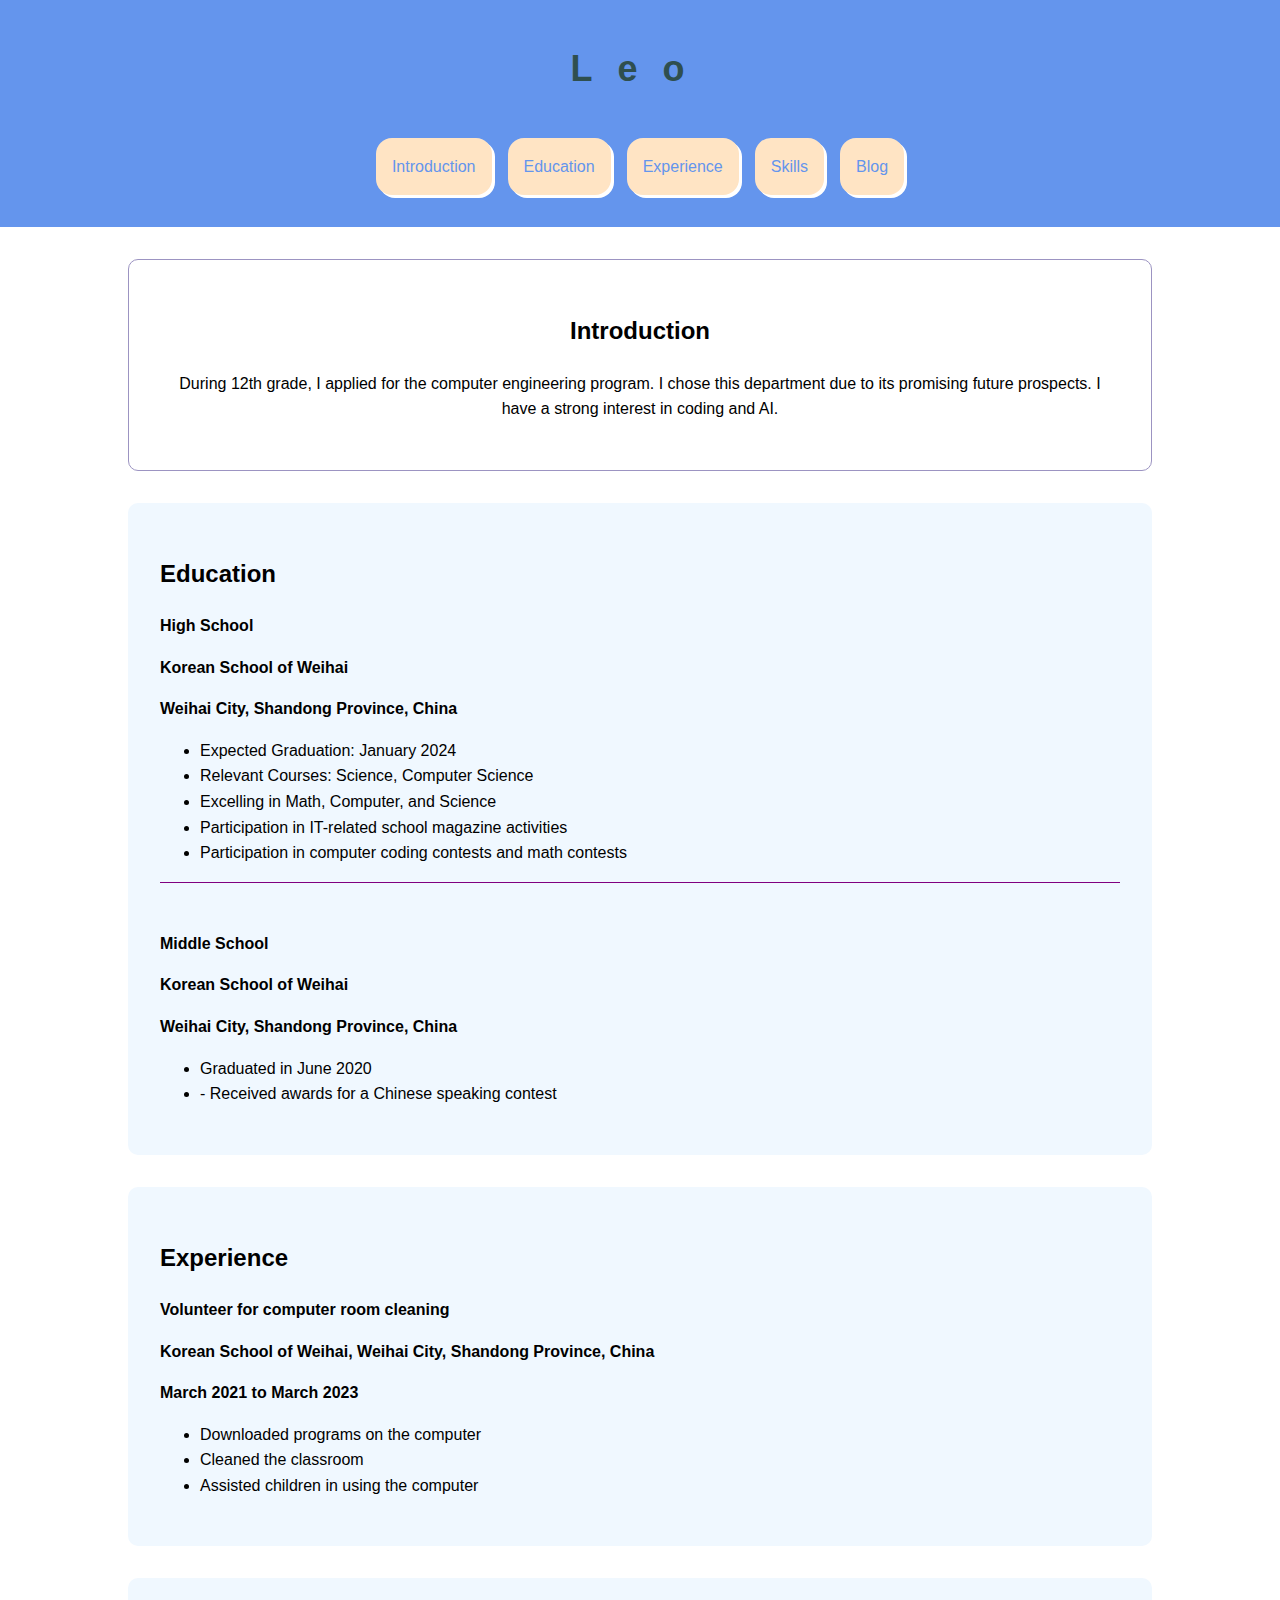
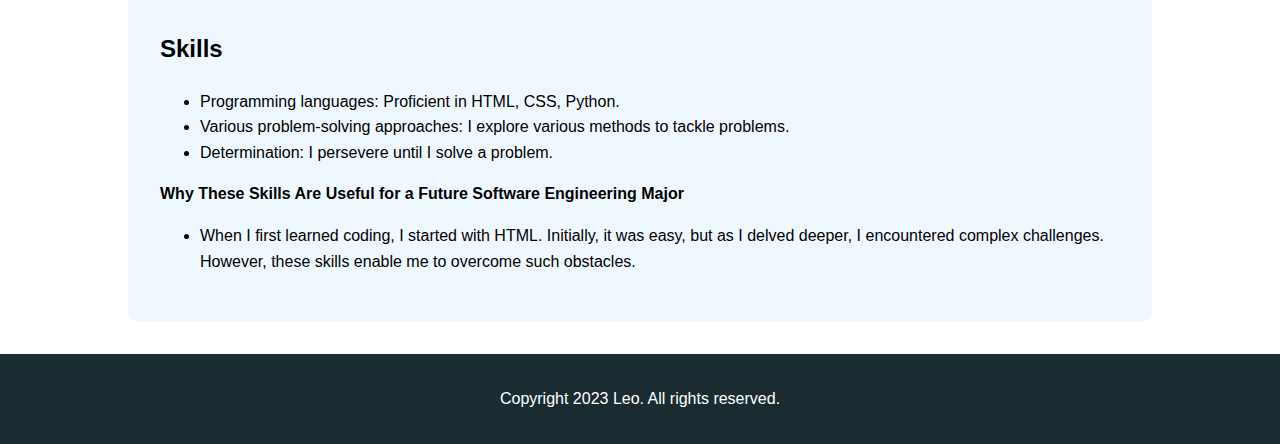
==== index.html @ bc9a7d49 "Initial commit." ====
<!DOCTYPE html>
<html>

<head>
    <meta name="description" content="My personal website.">
    <meta name="author" content="Leo">
    <title>Leo</title>
    <link rel="stylesheet" type="text/css" href="styles.css">
</head>

<body>
    <header>
        <h1>Leo</h1>
        <nav>
            <a href="#introduction">Introduction</a>
            <a href="#education">Education</a>
            <a href="#experience">Experience</a>
            <a href="#skills">Skills</a>
            <a href="blog.html">Blog</a>
        </nav>
    </header>

    <main>
        <section id="introduction" class="introduction">
            <h2>Introduction</h2>
            <p>During 12th grade, I applied for the computer engineering program. I chose this department due to its promising future prospects. I have a strong interest in coding and AI.</p>
        </section>

        <section id="education" class="regular-block">
            <h2>Education</h2>
            <div class="information first">
                <p><b>High School</b></p>
                <p><b>Korean School of Weihai</b></p>
                <p><b>Weihai City, Shandong Province, China</b></p>
                <ul>
                    <li>Expected Graduation: January 2024</li>
                    <li>Relevant Courses: Science, Computer Science</li>
                    <li>Excelling in Math, Computer, and Science</li>
                    <li>Participation in IT-related school magazine activities</li>
                    <li>Participation in computer coding contests and math contests</li>
                </ul>
            </div>

            <div class="information last">
                <p><b>Middle School</b></p>
                <p><b>Korean School of Weihai</b></p>
                <p><b>Weihai City, Shandong Province, China</b></p>
                <ul>
                    <li>Graduated in June 2020</li>
                    <li>- Received awards for a Chinese speaking contest</li>
                </ul>
            </div>
        </section>

        <section id="experience" class="regular-block">
            <h2>Experience</h2>
            <div class="information">
                <p><b>Volunteer for computer room cleaning</b></p>
                <p><b>Korean School of Weihai, Weihai City, Shandong Province, China</b></p>
                <p><b>March 2021 to March 2023</b></p>
                <ul>
                    <li>Downloaded programs on the computer</li>
                    <li>Cleaned the classroom</li>
                    <li>Assisted children in using the computer</li>
                </ul>
            </div>
        </section>

        <section id="skills" class="regular-block">
            <h2>Skills</h2>
            <ul>
                <li>Programming languages: Proficient in HTML, CSS, Python.</li>
                <li>Various problem-solving approaches: I explore various methods to tackle problems.</li>
                <li>Determination: I persevere until I solve a problem.</li>
            </ul>
            <p><b>Why These Skills Are Useful for a Future Software Engineering Major</b></p>
            <ul>
                <li>When I first learned coding, I started with HTML. Initially, it was easy, but as I delved deeper, I encountered complex challenges. However, these skills enable me to overcome such obstacles.</li>
            </ul>
        </section>
    </main>
    <footer>
        <p>Copyright 2023 Leo. All rights reserved.</p>
    </footer>
</body>

</html>
---- styles.css ----
@font-face {
    font-family: 'BPreplay';
    src: local('BPreplay'), url('BPreplay.otf') format('opentype');
}

@font-face {
    font-family: 'quicksand';
    src: local('quicksand'), url('quicksand.otf') format('opentype');
}

body {
    font-family: 'quicksand', Arial, sans-serif;
    font-size: 16px;
    line-height: 1.6;
    margin: 0;
    padding: 0;
}

h1 {
    font-family: 'BPreplay', Arial, sans-serif;
    font-size: 36px;
    letter-spacing: 25px;
}

h2 {
    font-family: 'BPreplay', Arial, sans-serif;
    font-size: 24px;
}

header {
    background-color: cornflowerblue;
    color: darkslategrey;
    text-align: center;
    padding: 1rem 0;
}

nav {
    display: flex;
    justify-content: center;
    gap: 1rem;
    padding: 1rem 0;
}

nav a {
    background-color: bisque;
    padding: 1rem;
    border-radius: 1rem;
    color: cornflowerblue;
    text-decoration: none;
    box-shadow: 3px 3px 0 #ffffff;
}

nav a:hover {
    background: #ffffff;
    color: azure;
    box-shadow: 3px 3px 0 #1a2c32;
}

main {
    margin: 0 auto;
    width: 80%;
}

footer {
    background-color: #1a2c32;
    color: #ffffff;
    text-align: center;
    padding: 1rem 0;
}

.introduction {
    border: 1px solid #9C94C2;
    border-radius: 10px;
    padding: 2rem;
    text-align: center;
    background-color: white;
    margin: 2rem 0;
}

.regular-block {
    background-color: aliceblue;
    border-radius: 10px;
    margin: 2rem 0;
    padding: 2rem;
    transition: 0.5s;
}

.regular-block:hover {
    box-shadow: 0 0 25px #9C94C2;
}

.first {
    border-bottom: 1px solid purple;
}

.last {
    padding-top: 2rem;
}
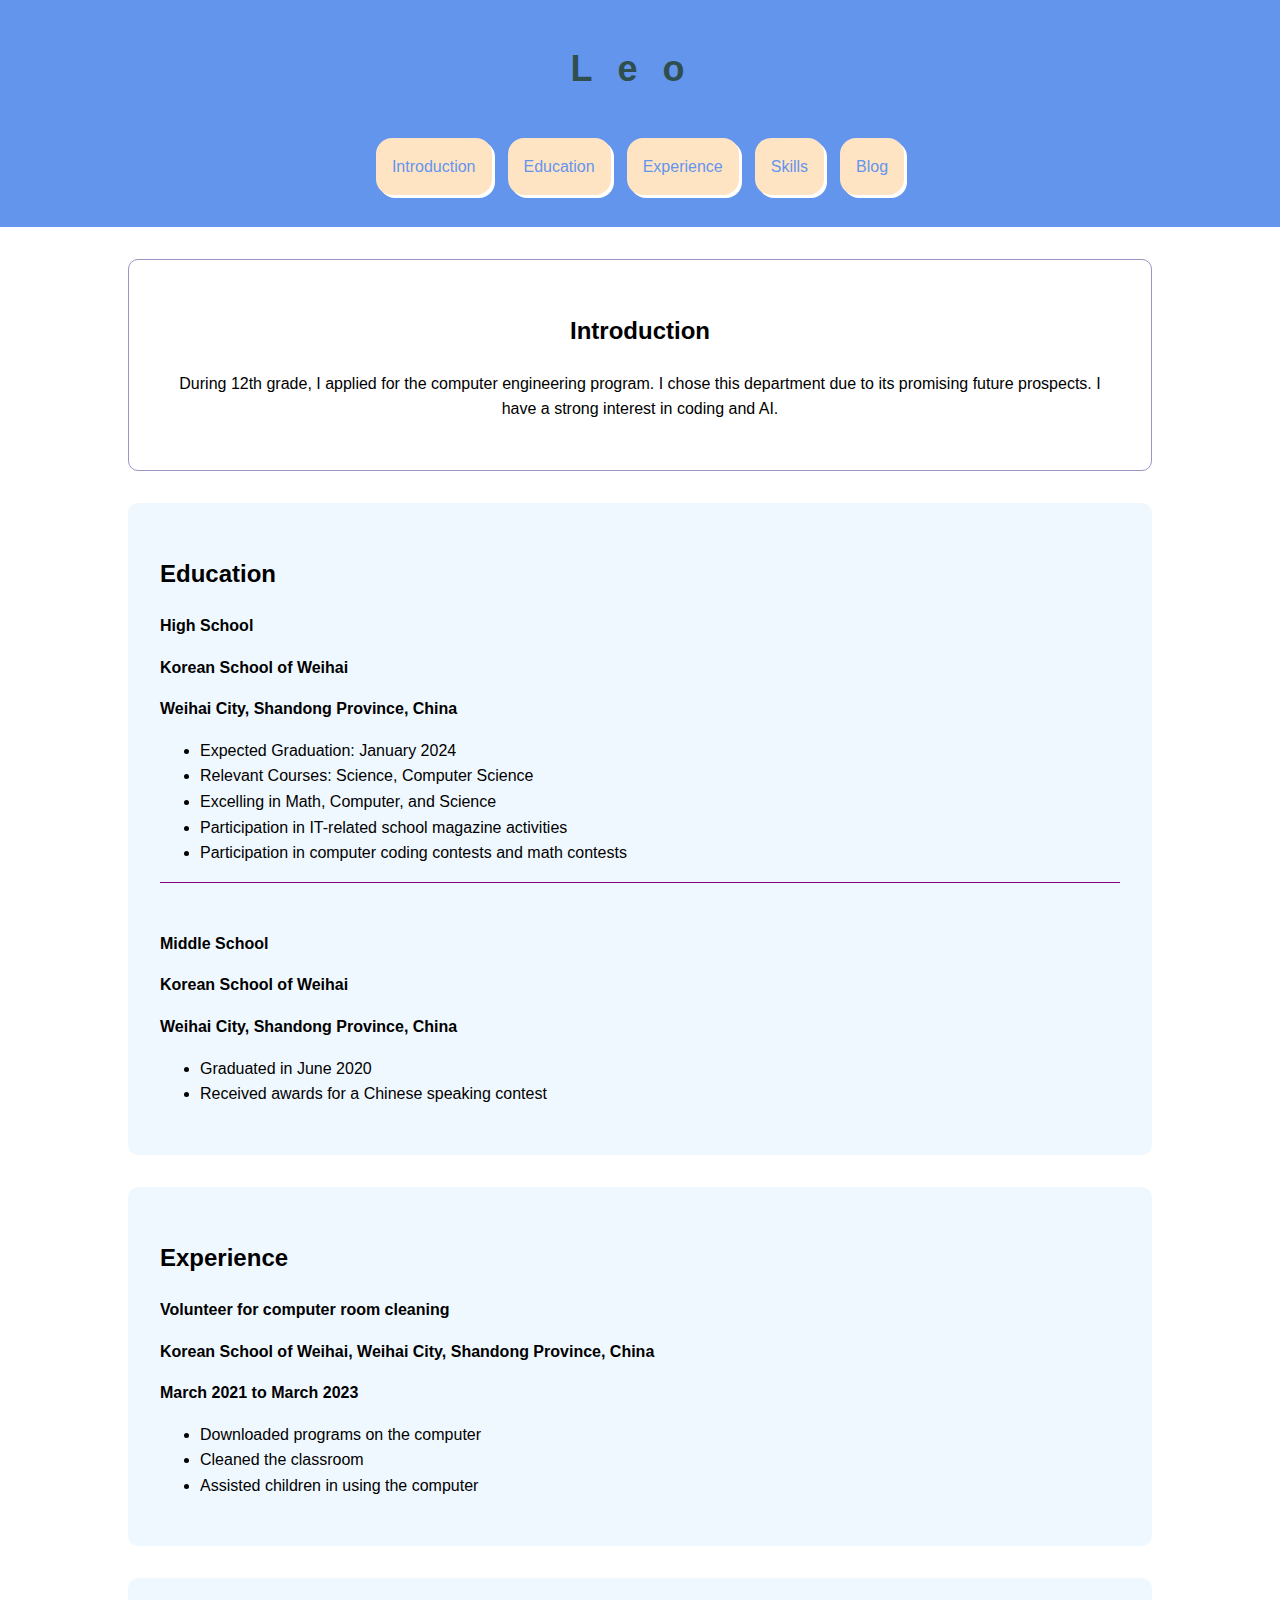
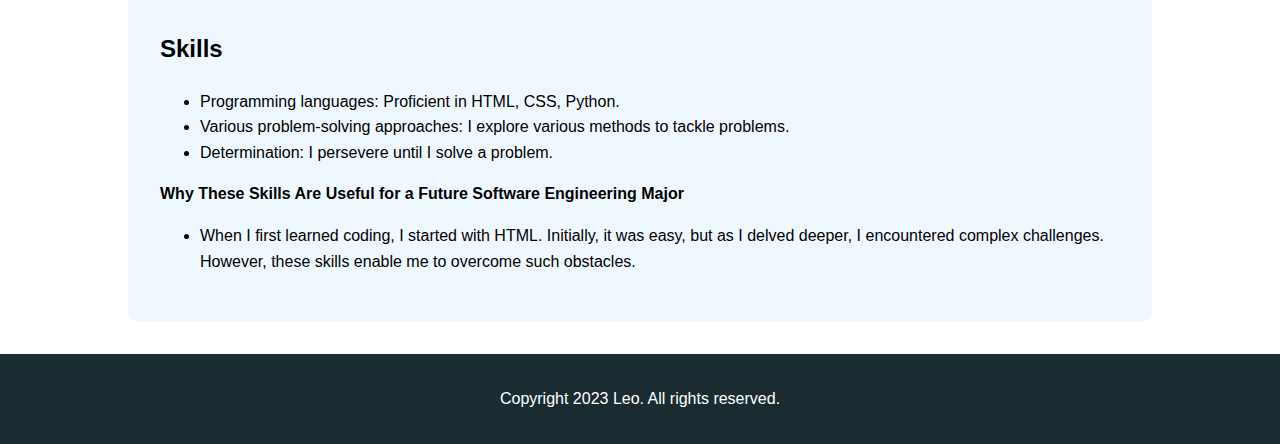
==== commit 82f70ef5: "Update index.html" ====
--- a/index.html
+++ b/index.html
@@ -47,7 +47,7 @@
                 <p><b>Weihai City, Shandong Province, China</b></p>
                 <ul>
                     <li>Graduated in June 2020</li>
-                    <li>- Received awards for a Chinese speaking contest</li>
+                    <li>Received awards for a Chinese speaking contest</li>
                 </ul>
             </div>
         </section>
@@ -84,4 +84,4 @@
     </footer>
 </body>
 
-</html>+</html>
